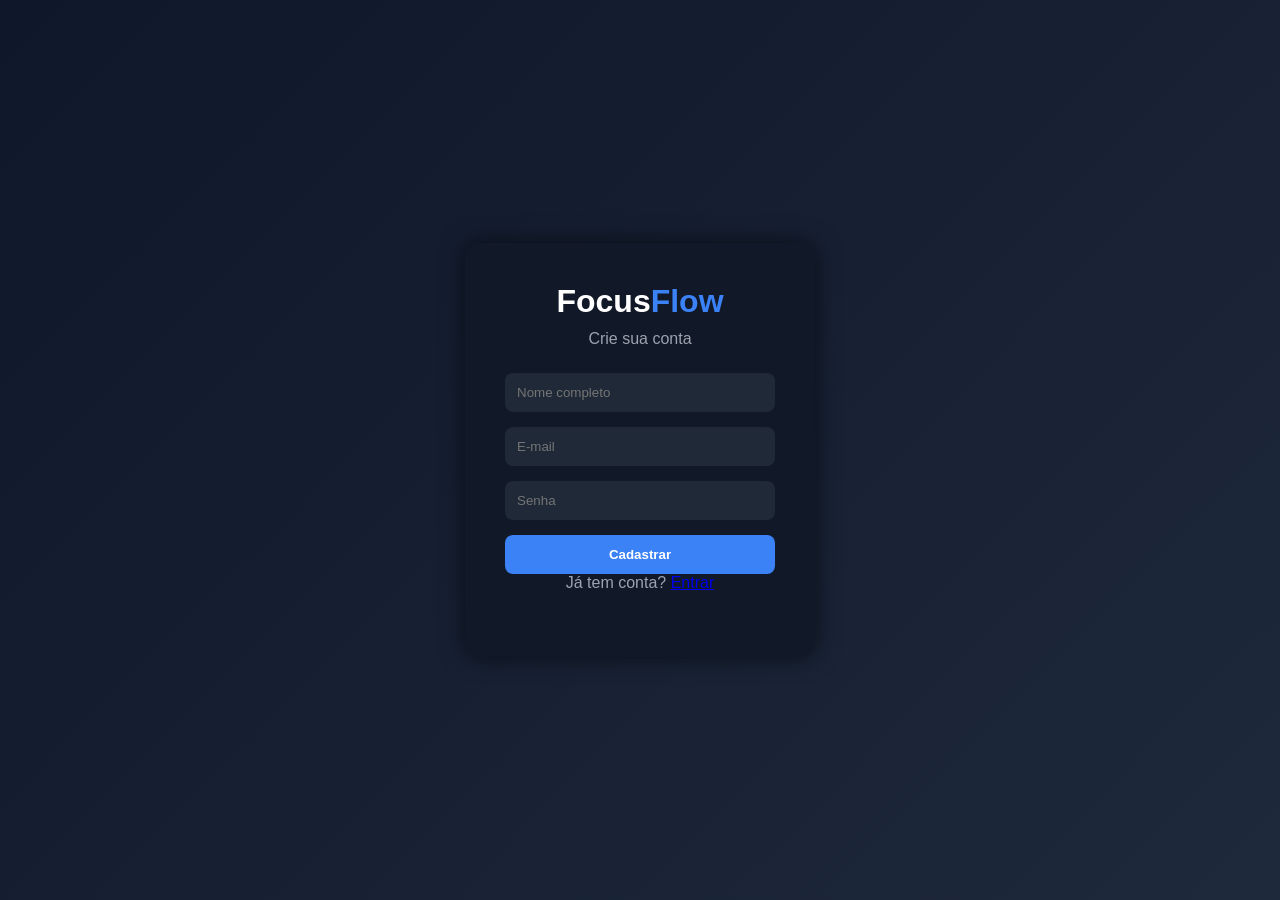
==== cadastro.html @ d07bcf7d "final guri" ====
<!DOCTYPE html>
<html lang="pt-br">

<head>
<meta charset="UTF-8">
<title>FocusFlow - Cadastro</title>
<link rel="stylesheet" href="style.css">
</head>

<body>

<div class="container">

<div class="login-box">

<h1>Focus<span>Flow</span></h1>
<p>Crie sua conta</p>

<form>

<input type="text" placeholder="Nome completo" required>

<input type="email" placeholder="E-mail" required>

<input type="password" placeholder="Senha" required>

<button type="submit">Cadastrar</button>

<p class="register">
Já tem conta?
<a href="index.html">Entrar</a>
</p>

</form>

</div>
</div>

</body>
</html>
---- style.css ----
* {
    margin: 0;
    padding: 0;
    box-sizing: border-box;
    font-family: Arial, sans-serif;
}

body {
    height: 100vh;
    background: linear-gradient(135deg, #0f172a, #1e293b);
    display: flex;
    justify-content: center;
    align-items: center;
}

.container {
    width: 100%;
    display: flex;
    justify-content: center;
    align-items: center;
}

.login-box {
    background-color: #111827;
    padding: 40px;
    border-radius: 15px;
    width: 350px;
    text-align: center;
    box-shadow: 0 0 25px rgba(0, 0, 0, 0.6);
}

.login-box h1 {
    color: white;
    margin-bottom: 10px;
}

.login-box h1 span {
    color: #3b82f6;
}

.login-box p {
    color: #9ca3af;
    margin-bottom: 25px;
}

form {
    display: flex;
    flex-direction: column;
}

input {
    padding: 12px;
    margin-bottom: 15px;
    border: none;
    border-radius: 8px;
    background-color: #1f2937;
    color: white;
}

input:focus {
    outline: 2px solid #3b82f6;
}

button {
    padding: 12px;
    border: none;
    border-radius: 8px;
    background-color: #3b82f6;
    color: white;
    font-weight: bold;
    cursor: pointer;
    transition: 0.3s;
}

button:hover {
    background-color: #2563eb;
}
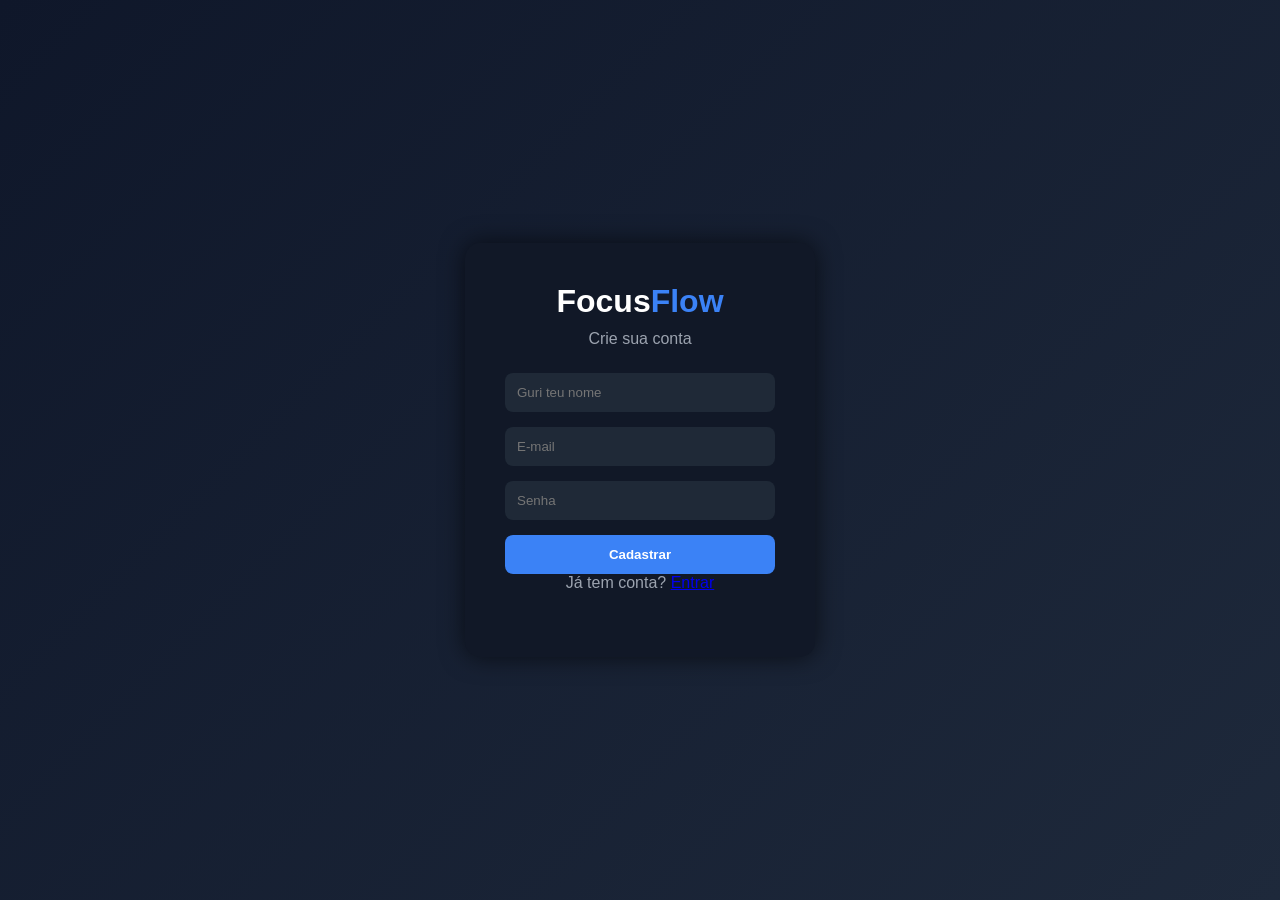
==== commit 8525e768: "parte final" ====
--- a/cadastro.html
+++ b/cadastro.html
@@ -18,7 +18,7 @@
 
 <form>
 
-<input type="text" placeholder="Nome completo" required>
+<input type="text" placeholder="Guri teu nome" required>
 
 <input type="email" placeholder="E-mail" required>
 
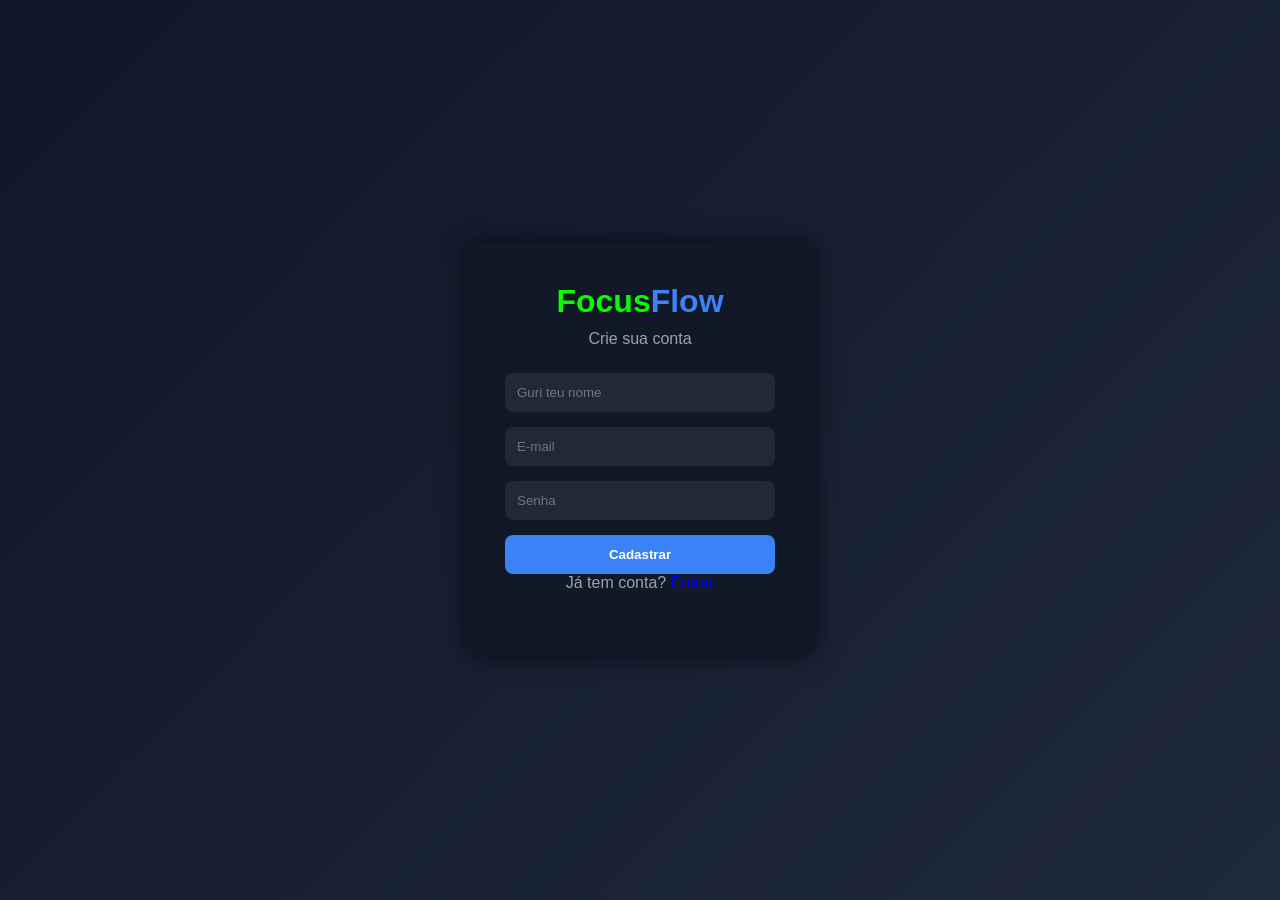
==== commit bcee6cb0: "parte final guri" ====
--- a/cadastro.html
+++ b/cadastro.html
@@ -10,19 +10,18 @@
 <body>
 
 <div class="container">
-
 <div class="login-box">
 
 <h1>Focus<span>Flow</span></h1>
 <p>Crie sua conta</p>
 
-<form>
+<form id="cadastroForm">
 
-<input type="text" placeholder="Guri teu nome" required>
+<input type="text" id="nome" placeholder="Guri teu nome" required>
 
-<input type="email" placeholder="E-mail" required>
+<input type="email" id="email" placeholder="E-mail" required>
 
-<input type="password" placeholder="Senha" required>
+<input type="password" id="senha" placeholder="Senha" required>
 
 <button type="submit">Cadastrar</button>
 
@@ -36,5 +35,7 @@
 </div>
 </div>
 
+<script src="script.js"></script>
+
 </body>
 </html>
--- a/style.css
+++ b/style.css
@@ -30,7 +30,7 @@
 }
 
 .login-box h1 {
-    color: white;
+    color: rgb(8, 251, 0);
     margin-bottom: 10px;
 }
 
